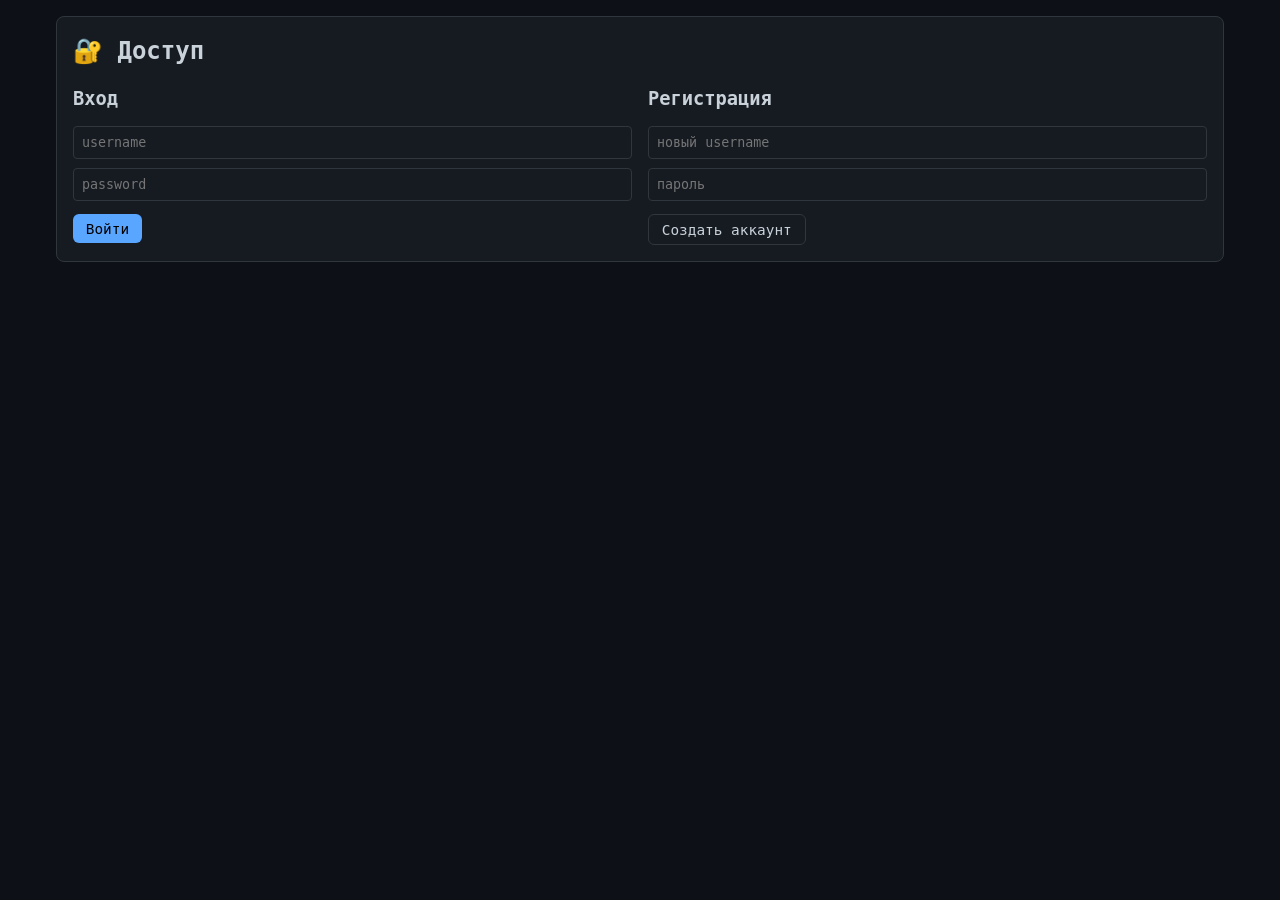
==== static/neuroslop.html @ e87718e9 "добавление нейрослопа и фикс групп" ====
<!DOCTYPE html>
<html lang="ru">
<head>
  <meta charset="UTF-8" />
  <meta name="viewport" content="width=device-width, initial-scale=1.0"/>
  <title>TaskSite • Terminal UI</title>
  <style>
    :root {
      --bg: #0d1117; --fg: #c9d1d9; --accent: #58a6ff;
      --success: #3fb950; --warn: #d29922; --danger: #f85149;
      --border: #30363d; --input-bg: #161b22;
    }
    * { box-sizing: border-box; margin: 0; padding: 0; }
    body {
      font-family: 'SF Mono', 'Fira Code', monospace;
      background: var(--bg); color: var(--fg);
      line-height: 1.5; padding: 1rem; max-width: 1200px; margin: 0 auto;
    }
    a { color: var(--accent); text-decoration: none; }
    a:hover { text-decoration: underline; }
    
    /* Утилиты */
    .hidden { display: none !important; }
    .btn {
      background: var(--input-bg); border: 1px solid var(--border);
      color: var(--fg); padding: 0.4rem 0.8rem; border-radius: 6px;
      cursor: pointer; transition: all 0.2s; font-family: inherit; font-size: 0.9rem;
    }
    .btn:hover { border-color: var(--accent); }
    .btn:disabled { opacity: 0.5; cursor: not-allowed; }
    .btn-primary { background: var(--accent); color: #000; border: none; }
    .btn-primary:hover { opacity: 0.9; }
    .btn-danger { background: var(--danger); color: #fff; border: none; }
    .btn-danger:hover { opacity: 0.9; }
    .btn-sm { padding: 0.25rem 0.5rem; font-size: 0.8rem; }
    
    /* Формы */
    input, select, textarea {
      width: 100%; padding: 0.5rem; margin: 0.3rem 0;
      background: var(--input-bg); border: 1px solid var(--border);
      color: var(--fg); border-radius: 4px; font-family: inherit;
    }
    input:focus, textarea:focus, select:focus { 
      outline: none; border-color: var(--accent); 
    }
    
    /* Карточки */
    .card {
      background: var(--input-bg); border: 1px solid var(--border);
      border-radius: 8px; padding: 1rem; margin-bottom: 1rem;
    }
    .task-card {
      border-left: 3px solid var(--accent);
      transition: transform 0.2s, box-shadow 0.2s;
      animation: fadeIn 0.3s ease;
    }
    .task-card:hover {
      transform: translateX(4px);
      box-shadow: 0 4px 12px rgba(0,0,0,0.3);
    }
    .task-card.updated {
      animation: highlight 1s ease;
    }
    .task-card.completed { border-left-color: var(--success); opacity: 0.85; }
    .task-card.in_progress { border-left-color: var(--warn); }
    @keyframes fadeIn { from { opacity: 0; transform: translateY(10px); } to { opacity: 1; transform: translateY(0); } }
    @keyframes highlight { 0% { background: rgba(88,166,255,0.3); } 100% { background: transparent; } }
    
    /* Сетка */
    .grid { display: grid; gap: 1rem; }
    @media (min-width: 768px) {
      .grid-2 { grid-template-columns: 1fr 1fr; }
      .grid-3 { grid-template-columns: repeat(3, 1fr); }
    }
    
    /* Тосты */
    #toast-container {
      position: fixed; bottom: 1rem; right: 1rem; z-index: 1000;
    }
    .toast {
      background: var(--input-bg); border-left: 4px solid var(--accent);
      padding: 0.75rem 1rem; margin-top: 0.5rem; border-radius: 4px;
      box-shadow: 0 4px 12px rgba(0,0,0,0.4); animation: slideIn 0.3s ease;
      max-width: 320px; font-size: 0.9rem; word-wrap: break-word;
    }
    .toast.success { border-left-color: var(--success); }
    .toast.error { border-left-color: var(--danger); }
    .toast.warn { border-left-color: var(--warn); }
    @keyframes slideIn {
      from { transform: translateX(100%); opacity: 0; }
      to { transform: translateX(0); opacity: 1; }
    }
    
    /* Хедер */
    header {
      display: flex; justify-content: space-between; align-items: center;
      padding-bottom: 1rem; border-bottom: 1px solid var(--border);
      margin-bottom: 1.5rem; flex-wrap: wrap; gap: 0.5rem;
    }
    .logo { font-size: 1.4rem; font-weight: bold; color: var(--accent); }
    
    /* Модалки */
    .modal {
      position: fixed; top: 0; left: 0; width: 100%; height: 100%;
      background: rgba(0,0,0,0.75); display: flex; align-items: center; justify-content: center;
      z-index: 100; padding: 1rem;
    }
    .modal-content {
      background: var(--bg); border: 1px solid var(--border);
      border-radius: 8px; padding: 1.5rem; width: 100%; max-width: 520px;
      max-height: 90vh; overflow-y: auto;
    }
    
    /* Статусы */
    .status-badge {
      display: inline-block; padding: 0.2rem 0.5rem; border-radius: 4px;
      font-size: 0.75rem; font-weight: 500; text-transform: uppercase;
    }
    .status-open { background: rgba(88,166,255,0.15); color: var(--accent); }
    .status-in_progress { background: rgba(210,153,34,0.15); color: var(--warn); }
    .status-completed { background: rgba(63,185,80,0.15); color: var(--success); }
    
    /* Лоадер */
    .loader {
      border: 2px solid var(--border); border-top: 2px solid var(--accent);
      border-radius: 50%; width: 1rem; height: 1rem;
      animation: spin 1s linear infinite; display: inline-block; vertical-align: middle;
    }
    @keyframes spin { 0% { transform: rotate(0); } 100% { transform: rotate(360deg); } }
    
    /* Пустое состояние */
    .empty-state {
      text-align: center; padding: 2rem; opacity: 0.7;
    }
    .empty-state h4 { margin-bottom: 0.5rem; }
    
    /* Группа бейдж */
    .group-badge {
      display: inline-flex; align-items: center; gap: 0.3rem;
      background: rgba(139,92,246,0.15); color: #a78bfa;
      padding: 0.2rem 0.5rem; border-radius: 4px; font-size: 0.8rem;
    }
    
    /* Скроллбар */
    ::-webkit-scrollbar { width: 8px; height: 8px; }
    ::-webkit-scrollbar-track { background: var(--bg); }
    ::-webkit-scrollbar-thumb { background: var(--border); border-radius: 4px; }
    ::-webkit-scrollbar-thumb:hover { background: var(--accent); }
  </style>
</head>
<body>
  <!-- Хедер -->
  <header id="app-header" class="hidden">
    <div class="logo">⚡ TaskSite</div>
    <div style="display:flex; align-items:center; gap:1rem;">
      <span id="user-greeting" style="opacity:0.9;"></span>
      <button class="btn btn-sm" onclick="app.logout()">[logout]</button>
    </div>
  </header>

  <!-- Авторизация -->
  <div id="auth-section" class="card">
    <h2 style="margin-bottom:1rem;">🔐 Доступ</h2>
    <div class="grid grid-2">
      <div>
        <h3 style="margin-bottom:0.5rem;">Вход</h3>
        <input id="login-username" placeholder="username" autocomplete="username" />
        <input id="login-password" type="password" placeholder="password" autocomplete="current-password" />
        <button class="btn btn-primary" onclick="app.login()" style="margin-top:0.5rem;">Войти</button>
      </div>
      <div>
        <h3 style="margin-bottom:0.5rem;">Регистрация</h3>
        <input id="reg-username" placeholder="новый username" autocomplete="new-username" />
        <input id="reg-password" type="password" placeholder="пароль" autocomplete="new-password" />
        <button class="btn" onclick="app.register()" style="margin-top:0.5rem;">Создать аккаунт</button>
      </div>
    </div>
  </div>

  <!-- Дашборд -->
  <div id="dashboard" class="hidden">
    <!-- Фильтры -->
    <div class="card">
      <div class="grid grid-3" style="align-items:end;">
        <div>
          <label style="font-size:0.85rem; opacity:0.8;">Статус</label>
          <select id="filter-status" onchange="app.loadTasks()">
            <option value="">Все статусы</option>
            <option value="open">Открытые</option>
            <option value="in_progress">В работе</option>
            <option value="completed">Завершённые</option>
          </select>
        </div>
        <div>
          <label style="font-size:0.85rem; opacity:0.8;">Группа</label>
          <select id="filter-group" onchange="app.loadTasks()">
            <option value="">Все группы</option>
          </select>
        </div>
        <div>
          <label style="font-size:0.85rem; opacity:0.8;">&nbsp;</label>
          <button class="btn btn-primary" onclick="app.openTaskModal()" style="width:100%;">+ Новая задача</button>
        </div>
      </div>
    </div>

    <!-- Список задач -->
    <div id="tasks-container"></div>

    <!-- Группы -->
    <div class="card">
      <h3 style="margin-bottom:1rem;">📁 Группы задач</h3>
      <div style="display:flex; gap:0.5rem; margin-bottom:1rem; flex-wrap:wrap;">
        <input id="new-group-name" placeholder="Название группы *" style="flex:1; min-width:150px;" />
        <input id="new-group-desc" placeholder="Описание" style="flex:2; min-width:200px;" />
        <button class="btn btn-primary" onclick="app.createGroup()">Создать</button>
      </div>
      <div id="groups-list"></div>
    </div>
  </div>

  <!-- Модалка задачи -->
  <div id="task-modal" class="modal hidden">
    <div class="modal-content">
      <h3 id="task-modal-title" style="margin-bottom:1rem;">Новая задача</h3>
      <input type="hidden" id="task-id" />
      
      <label style="font-size:0.85rem; opacity:0.8;">Название *</label>
      <input id="task-name" placeholder="Что нужно сделать?" required />
      
      <label style="font-size:0.85rem; opacity:0.8; margin-top:0.5rem;">Описание</label>
      <textarea id="task-desc" placeholder="Детали, контекст, ссылки..." rows="3"></textarea>
      
      <label style="font-size:0.85rem; opacity:0.8; margin-top:0.5rem;">Группа</label>
      <select id="task-group">
        <option value="">Без группы</option>
      </select>
      
      <div style="display:flex; gap:0.5rem; margin-top:1.5rem; justify-content:flex-end; flex-wrap:wrap;">
        <button class="btn" onclick="app.closeTaskModal()">Отмена</button>
        <button class="btn btn-danger hidden" id="task-delete-btn" onclick="app.deleteCurrentTask()">Удалить</button>
        <button class="btn btn-primary" onclick="app.saveTask()">Сохранить</button>
      </div>
    </div>
  </div>

  <!-- Тосты -->
  <div id="toast-container"></div>

  <script>
    // === Конфигурация ===
    const API = {
      base: '/api',
      ws: '/api/ws',
      token: () => localStorage.getItem('session_token')
    };

    // === Приложение ===
    const app = {
      user: null,
      ws: null,
      tasks: [],
      groups: [],

      init() {
        const token = API.token();
        if (token) {
          this.fetchMe(token);
        }
        // Горячие клавиши
        document.addEventListener('keydown', e => {
          if (['INPUT','TEXTAREA','SELECT'].includes(e.target.tagName)) return;
          if (e.key === 'n') { e.preventDefault(); this.openTaskModal(); }
          if (e.key === 'l') { e.preventDefault(); this.logout(); }
          if (e.key === 'Escape') { this.closeTaskModal(); }
        });
      },

      // === Авторизация ===
      async fetchMe(token) {
        try {
          const res = await fetch(`${API.base}/me`, {
            method: 'POST',
            headers: { 'X-Session-Token': token, 'Content-Type': 'application/json' }
          });
          if (res.ok) {
            const data = await res.json();
            this.user = data;
            this.showDashboard();
            await Promise.all([this.loadTasks(), this.loadGroups()]);
            this.connectWS(token);
          } else {
            localStorage.removeItem('session_token');
            this.toast('Сессия истекла', 'error');
          }
        } catch (e) {
          console.error(e);
          this.toast('Ошибка подключения к серверу', 'error');
        }
      },

      async login() {
        const username = document.getElementById('login-username').value.trim();
        const password = document.getElementById('login-password').value;
        if (!username || !password) return this.toast('Заполните все поля', 'error');

        try {
          const res = await fetch(`${API.base}/login`, {
            method: 'POST',
            headers: { 'Content-Type': 'application/json' },
            body: JSON.stringify({ username, password })
          });
          const data = await res.json();
          if (res.ok) {
            localStorage.setItem('session_token', data.token);
            this.user = data;
            this.showDashboard();
            await Promise.all([this.loadTasks(), this.loadGroups()]);
            this.connectWS(data.token);
            this.toast(`Добро пожаловать, ${data.username}!`, 'success');
          } else {
            this.toast(data.message || 'Неверные данные', 'error');
          }
        } catch (e) {
          this.toast('Ошибка сети', 'error');
        }
      },

      async register() {
        const username = document.getElementById('reg-username').value.trim();
        const password = document.getElementById('reg-password').value;
        if (!username || !password) return this.toast('Заполните все поля', 'error');

        try {
          const res = await fetch(`${API.base}/register`, {
            method: 'POST',
            headers: { 'Content-Type': 'application/json' },
            body: JSON.stringify({ username, password })
          });
          const data = await res.json();
          if (res.ok) {
            localStorage.setItem('session_token', data.token);
            this.user = data;
            this.showDashboard();
            await Promise.all([this.loadTasks(), this.loadGroups()]);
            this.connectWS(data.token);
            this.toast('Аккаунт создан!', 'success');
          } else {
            this.toast(data.message || 'Ошибка регистрации', 'error');
          }
        } catch (e) {
          this.toast('Ошибка сети', 'error');
        }
      },

      logout() {
        const token = API.token();
        if (token) {
          fetch(`${API.base}/logout`, {
            method: 'POST',
            headers: { 'X-Session-Token': token }
          }).catch(()=>{});
        }
        localStorage.removeItem('session_token');
        this.user = null;
        if (this.ws) this.ws.close();
        document.getElementById('auth-section').classList.remove('hidden');
        document.getElementById('dashboard').classList.add('hidden');
        document.getElementById('app-header').classList.add('hidden');
        this.toast('Вы вышли из системы');
      },

      showDashboard() {
        document.getElementById('auth-section').classList.add('hidden');
        document.getElementById('dashboard').classList.remove('hidden');
        document.getElementById('app-header').classList.remove('hidden');
        document.getElementById('user-greeting').textContent = `@${this.user.username}`;
      },

      // === Задачи ===
      async loadTasks() {
        const status = document.getElementById('filter-status').value;
        const groupId = document.getElementById('filter-group').value;
        
        let url = `${API.base}/tasks?`;
        if (status) url += `status=${status}&`;
        // group_id фильтр — если нужно, можно добавить на бэке
        
        try {
          const res = await fetch(url, {
            headers: { 'X-Session-Token': API.token() }
          });
          if (res.ok) {
            const newTasks = await res.json();
            // Анимация обновлений
            const oldIds = new Set(this.tasks.map(t => t.id));
            this.tasks = newTasks;
            this.renderTasks();
            // Подсветка новых/изменённых
            newTasks.forEach(t => {
              if (!oldIds.has(t.id)) {
                const el = document.querySelector(`.task-card[data-id="${t.id}"]`);
                if (el) el.classList.add('updated');
              }
            });
          }
        } catch (e) {
          this.toast('Не удалось загрузить задачи', 'error');
        }
      },

      renderTasks() {
        const container = document.getElementById('tasks-container');
        if (this.tasks.length === 0) {
          container.innerHTML = `
            <div class="card empty-state">
              <h4>📭 Задач пока нет</h4>
              <p style="opacity:0.7; margin-top:0.5rem;">Создай первую задачу или измени фильтры</p>
            </div>`;
          return;
        }
        container.innerHTML = this.tasks.map(task => {
          const isOwner = task.username === this.user?.username || !task.username;
          const canEdit = isOwner || task.author === this.user?.username;
          return `
          <div class="card task-card ${task.status}" data-id="${task.id}">
            <div style="display:flex; justify-content:space-between; align-items:start; gap:1rem;">
              <div style="flex:1; min-width:0;">
                <div style="display:flex; align-items:center; gap:0.5rem; flex-wrap:wrap;">
                  <strong style="font-size:1.05rem;">${this.escape(task.name)}</strong>
                  ${task.group_name ? `<span class="group-badge">📁 ${this.escape(task.group_name)}</span>` : ''}
                </div>
                <div style="font-size:0.9rem; opacity:0.85; margin:0.4rem 0; word-break:break-word;">
                  ${task.description ? this.escape(task.description) : '<em style="opacity:0.6">без описания</em>'}
                </div>
                <div style="font-size:0.8rem; opacity:0.7; display:flex; gap:0.75rem; flex-wrap:wrap;">
                  <span>👤 ${this.escape(task.author)}</span>
                  ${task.username ? `<span>🔧 ${this.escape(task.username)}</span>` : '<span>🔓 не назначена</span>'}
                  ${task.group_name ? `<span>📦 ${this.escape(task.group_name)}</span>` : ''}
                </div>
              </div>
              <span class="status-badge status-${task.status}">${this.formatStatus(task.status)}</span>
            </div>
            <div style="margin-top:0.85rem; display:flex; gap:0.4rem; flex-wrap:wrap;">
              ${task.status === 'open' ? 
                `<button class="btn btn-sm" onclick="app.claimTask(${task.id})">▶ Взять</button>` : ''}
              ${task.status === 'in_progress' && task.username === this.user?.username ? 
                `<button class="btn btn-sm btn-primary" onclick="app.completeTask(${task.id})">✓ Завершить</button>` : ''}
              ${canEdit ? `<button class="btn btn-sm" onclick="app.editTask(${task.id})">✎</button>` : ''}
              ${task.group_id ? 
                `<button class="btn btn-sm" onclick="app.removeTaskFromGroup(${task.id})">✕ Группа</button>` : ''}
              ${canEdit && task.status !== 'completed' ? 
                `<button class="btn btn-sm btn-danger" onclick="app.deleteTask(${task.id})">🗑</button>` : ''}
            </div>
          </div>`;
        }).join('');
      },

      formatStatus(s) {
        const map = { open:'открыта', in_progress:'в работе', completed:'завершена' };
        return map[s] || s;
      },

      // === Модалка ===
      openTaskModal(task = null) {
        const modal = document.getElementById('task-modal');
        const title = document.getElementById('task-modal-title');
        const deleteBtn = document.getElementById('task-delete-btn');
        
        document.getElementById('task-id').value = task?.id || '';
        document.getElementById('task-name').value = task?.name || '';
        document.getElementById('task-desc').value = task?.description || '';
        document.getElementById('task-group').value = task?.group_id || '';
        
        title.textContent = task ? 'Редактировать задачу' : 'Новая задача';
        deleteBtn.classList.toggle('hidden', !task || task.status === 'completed');
        
        this.renderGroupSelect('task-group', task?.group_id);
        modal.classList.remove('hidden');
        document.getElementById('task-name').focus();
      },

      closeTaskModal() {
        document.getElementById('task-modal').classList.add('hidden');
      },

      // === Сохранение задачи (без группы!) ===
      async saveTask() {
        const id = document.getElementById('task-id').value;
        const name = document.getElementById('task-name').value.trim();
        const description = document.getElementById('task-desc').value;
        
        if (!name) return this.toast('Название обязательно', 'error');
        
        const method = id ? 'PUT' : 'POST';
        const url = id ? `${API.base}/tasks/${id}` : `${API.base}/tasks`;
        
        // Отправляем ТОЛЬКО поля задачи (без group_id!)
        const taskPayload = { name, description };
        
        try {
          const res = await fetch(url, {
            method,
            headers: { 
              'Content-Type': 'application/json',
              'X-Session-Token': API.token()
            },
            body: JSON.stringify(taskPayload)
          });
          
          if (res.ok) {
            const saved = await res.json();
            const groupId = document.getElementById('task-group').value;
            
            // Если выбрана группа — делаем ОТДЕЛЬНЫЙ запрос на привязку
            if (groupId && saved.id) {
              await this.assignTaskToGroup(saved.id, parseInt(groupId));
            }
            
            this.closeTaskModal();
            await this.loadTasks();
            this.toast(id ? 'Задача обновлена ✓' : 'Задача создана ✓', 'success');
          } else {
            const err = await res.text();
            this.toast(err || 'Ошибка сохранения', 'error');
          }
        } catch (e) {
          console.error(e);
          this.toast('Ошибка сети', 'error');
        }
      },

      // === Привязка задачи к группе (отдельный эндпоинт!) ===
      async assignTaskToGroup(taskId, groupId) {
        try {
          const res = await fetch(`${API.base}/tasks/${taskId}/group`, {
            method: 'PUT',
            headers: { 
              'Content-Type': 'application/json',
              'X-Session-Token': API.token()
            },
            body: JSON.stringify({ group_id: groupId })
          });
          // 204 No Content — нормальный ответ
          if (!res.ok && res.status !== 204) {
            const err = await res.text();
            console.warn('Group assign warning:', err);
            return false;
          }
          return true;
        } catch (e) {
          console.error('Failed to assign group:', e);
          return false;
        }
      },

      // === Убрать задачу из группы ===
      async removeTaskFromGroup(taskId) {
        if (!confirm('Убрать задачу из группы?')) return;
        
        try {
          // Отправляем group_id: null — бек должен обработать как "отвязать"
          // Если твой бек не принимает null, замени на 0 или добавь DELETE-эндпоинт
          const res = await fetch(`${API.base}/tasks/${taskId}/group`, {
            method: 'PUT',
            headers: { 
              'Content-Type': 'application/json',
              'X-Session-Token': API.token()
            },
            body: JSON.stringify({ group_id: null })
          });
          if (res.ok || res.status === 204) {
            await this.loadTasks();
            this.toast('Задача убрана из группы', 'success');
          } else {
            const err = await res.text();
            this.toast(err || 'Не удалось убрать из группы', 'error');
          }
        } catch (e) {
          console.error(e);
          this.toast('Ошибка сети', 'error');
        }
      },

      async deleteTask(id) {
        if (!confirm('Удалить задачу? Это действие нельзя отменить.')) return;
        try {
          const res = await fetch(`${API.base}/tasks/${id}`, {
            method: 'DELETE',
            headers: { 'X-Session-Token': API.token() }
          });
          if (res.ok) {
            await this.loadTasks();
            this.toast('Задача удалена', 'success');
          } else {
            const err = await res.text();
            this.toast(err || 'Не удалось удалить', 'error');
          }
        } catch (e) {
          this.toast('Ошибка сети', 'error');
        }
      },

      deleteCurrentTask() {
        const id = document.getElementById('task-id').value;
        if (id) {
          this.closeTaskModal();
          this.deleteTask(parseInt(id));
        }
      },

      async claimTask(id) {
        try {
          const res = await fetch(`${API.base}/tasks/${id}/claim`, {
            method: 'POST',
            headers: { 'X-Session-Token': API.token() }
          });
          if (res.ok) {
            await this.loadTasks();
            this.toast('Задача взята в работу ✓', 'success');
          } else {
            const err = await res.text();
            this.toast(err || 'Не удалось взять задачу', 'error');
          }
        } catch (e) {
          this.toast('Ошибка сети', 'error');
        }
      },

      async completeTask(id) {
        if (!confirm('Завершить задачу?')) return;
        try {
          const res = await fetch(`${API.base}/tasks/${id}/complete`, {
            method: 'POST',
            headers: { 'X-Session-Token': API.token() }
          });
          if (res.ok) {
            await this.loadTasks();
            this.toast('Задача завершена! 🎉', 'success');
          } else {
            this.toast('Не удалось завершить', 'error');
          }
        } catch (e) {
          this.toast('Ошибка сети', 'error');
        }
      },

      editTask(id) {
        const task = this.tasks.find(t => t.id === id);
        if (task) this.openTaskModal(task);
      },

      // === Группы ===
      async loadGroups() {
        try {
          const res = await fetch(`${API.base}/groups`, {
            headers: { 'X-Session-Token': API.token() }
          });
          if (res.ok) {
            this.groups = await res.json();
            this.renderGroups();
            this.renderGroupSelect('filter-group');
            this.renderGroupSelect('task-group');
          }
        } catch (e) {
          this.toast('Не удалось загрузить группы', 'error');
        }
      },

      renderGroups() {
        const container = document.getElementById('groups-list');
        if (this.groups.length === 0) {
          container.innerHTML = '<div style="opacity:0.7; padding:0.5rem;">Нет групп</div>';
          return;
        }
        container.innerHTML = this.groups.map(g => `
          <div style="padding:0.6rem 0.5rem; border-bottom:1px solid var(--border); display:flex; justify-content:space-between; align-items:center; gap:0.5rem;">
            <div style="min-width:0;">
              <strong>${this.escape(g.name)}</strong>
              ${g.description ? `<div style="font-size:0.85rem; opacity:0.75; word-break:break-word;">${this.escape(g.description)}</div>` : ''}
            </div>
            <button class="btn btn-sm" onclick="app.viewGroupTasks(${g.id})">Задачи →</button>
          </div>
        `).join('');
      },

      renderGroupSelect(selectId, selectedValue = '') {
        const select = document.getElementById(selectId);
        const current = selectedValue || select.value;
        select.innerHTML = '<option value="">Без группы</option>' + 
          this.groups.map(g => `<option value="${g.id}">${this.escape(g.name)}</option>`).join('');
        if (current) select.value = current;
      },

      async createGroup() {
        const name = document.getElementById('new-group-name').value.trim();
        const description = document.getElementById('new-group-desc').value;
        if (!name) return this.toast('Название группы обязательно', 'error');
        
        try {
          const res = await fetch(`${API.base}/groups`, {
            method: 'POST',
            headers: { 
              'Content-Type': 'application/json',
              'X-Session-Token': API.token()
            },
            body: JSON.stringify({ name, description })
          });
          if (res.ok) {
            document.getElementById('new-group-name').value = '';
            document.getElementById('new-group-desc').value = '';
            await this.loadGroups();
            this.toast('Группа создана ✓', 'success');
          } else {
            const err = await res.text();
            this.toast(err || 'Ошибка создания группы', 'error');
          }
        } catch (e) {
          this.toast('Ошибка сети', 'error');
        }
      },

      async viewGroupTasks(groupId) {
        document.getElementById('filter-group').value = groupId;
        await this.loadTasks();
        this.toast(`Показываем задачи группы #${groupId}`);
      },

      // === WebSocket ===
      connectWS(token) {
        const protocol = location.protocol === 'https:' ? 'wss:' : 'ws:';
        const url = `${protocol}//${location.host}${API.ws}?token=${token}`;
        
        this.ws = new WebSocket(url);
        
        this.ws.onopen = () => {
          console.log('WS connected');
          this.toast('🔗 Онлайн-режим активен', 'success');
        };
        
        this.ws.onmessage = (event) => {
          try {
            const msg = JSON.parse(event.data);
            console.log('WS:', msg.type, msg.payload);
            
            switch (msg.type) {
              case 'task:created':
              case 'task:updated':
              case 'task:deleted':
              case 'task:claimed':
              case 'task:completed':
                this.toast(`🔄 ${this.formatEventType(msg.type)}`, 'success');
                this.loadTasks();
                break;
              case 'ping':
                this.ws.send(JSON.stringify({ type: 'pong', ts: Date.now() }));
                break;
            }
          } catch (e) {
            console.error('WS parse error:', e);
          }
        };
        
        this.ws.onclose = () => {
          console.log('WS disconnected');
          if (API.token()) {
            setTimeout(() => this.connectWS(API.token()), 5000);
          }
        };
        
        this.ws.onerror = (err) => {
          console.error('WS error:', err);
        };
      },

      formatEventType(type) {
        const map = {
          'task:created': 'Создана новая задача',
          'task:updated': 'Задача обновлена',
          'task:deleted': 'Задача удалена',
          'task:claimed': 'Задача взята в работу',
          'task:completed': 'Задача завершена'
        };
        return map[type] || type;
      },

      // === Утилиты ===
      toast(message, type = 'info') {
        const container = document.getElementById('toast-container');
        const el = document.createElement('div');
        el.className = `toast ${type}`;
        el.innerHTML = this.escape(message);
        container.appendChild(el);
        setTimeout(() => {
          el.style.opacity = '0';
          el.style.transform = 'translateX(100%)';
          setTimeout(() => el.remove(), 300);
        }, 4000);
      },

      escape(str) {
        if (!str) return '';
        const div = document.createElement('div');
        div.textContent = str;
        return div.innerHTML;
      }
    };

    // === Запуск ===
    document.addEventListener('DOMContentLoaded', () => app.init());
  </script>
</body>
</html>
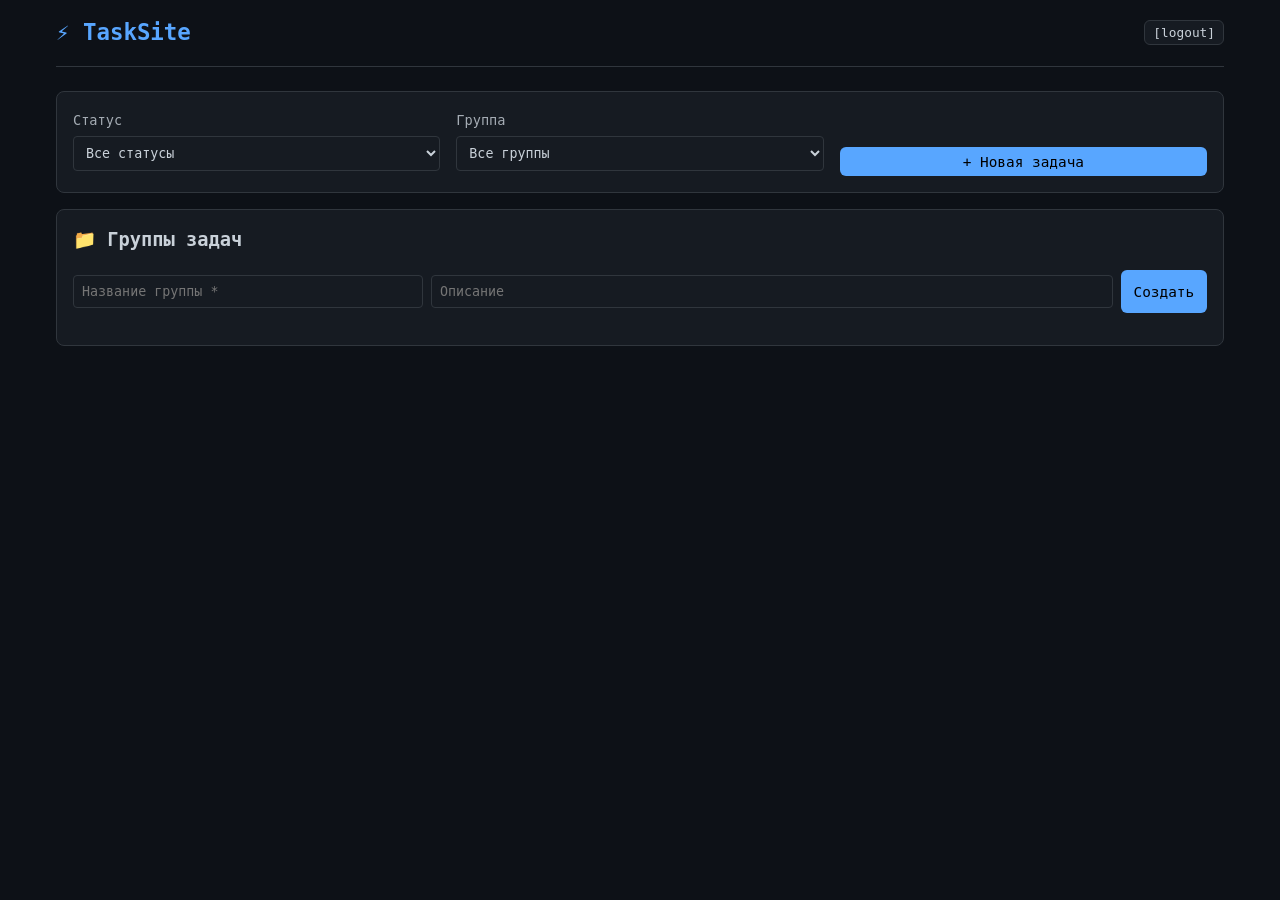
==== commit f5ebff5c: "AddGroupedRowAndFuctional" ====
--- a/static/neuroslop.html
+++ b/static/neuroslop.html
@@ -150,7 +150,7 @@
 </head>
 <body>
   <!-- Хедер -->
-  <header id="app-header" class="hidden">
+  <header id="app-header" class="">
     <div class="logo">⚡ TaskSite</div>
     <div style="display:flex; align-items:center; gap:1rem;">
       <span id="user-greeting" style="opacity:0.9;"></span>
@@ -159,7 +159,7 @@
   </header>
 
   <!-- Авторизация -->
-  <div id="auth-section" class="card">
+  <div id="auth-section" class="card hidden">
     <h2 style="margin-bottom:1rem;">🔐 Доступ</h2>
     <div class="grid grid-2">
       <div>
@@ -178,7 +178,7 @@
   </div>
 
   <!-- Дашборд -->
-  <div id="dashboard" class="hidden">
+  <div id="dashboard" class="">
     <!-- Фильтры -->
     <div class="card">
       <div class="grid grid-3" style="align-items:end;">
